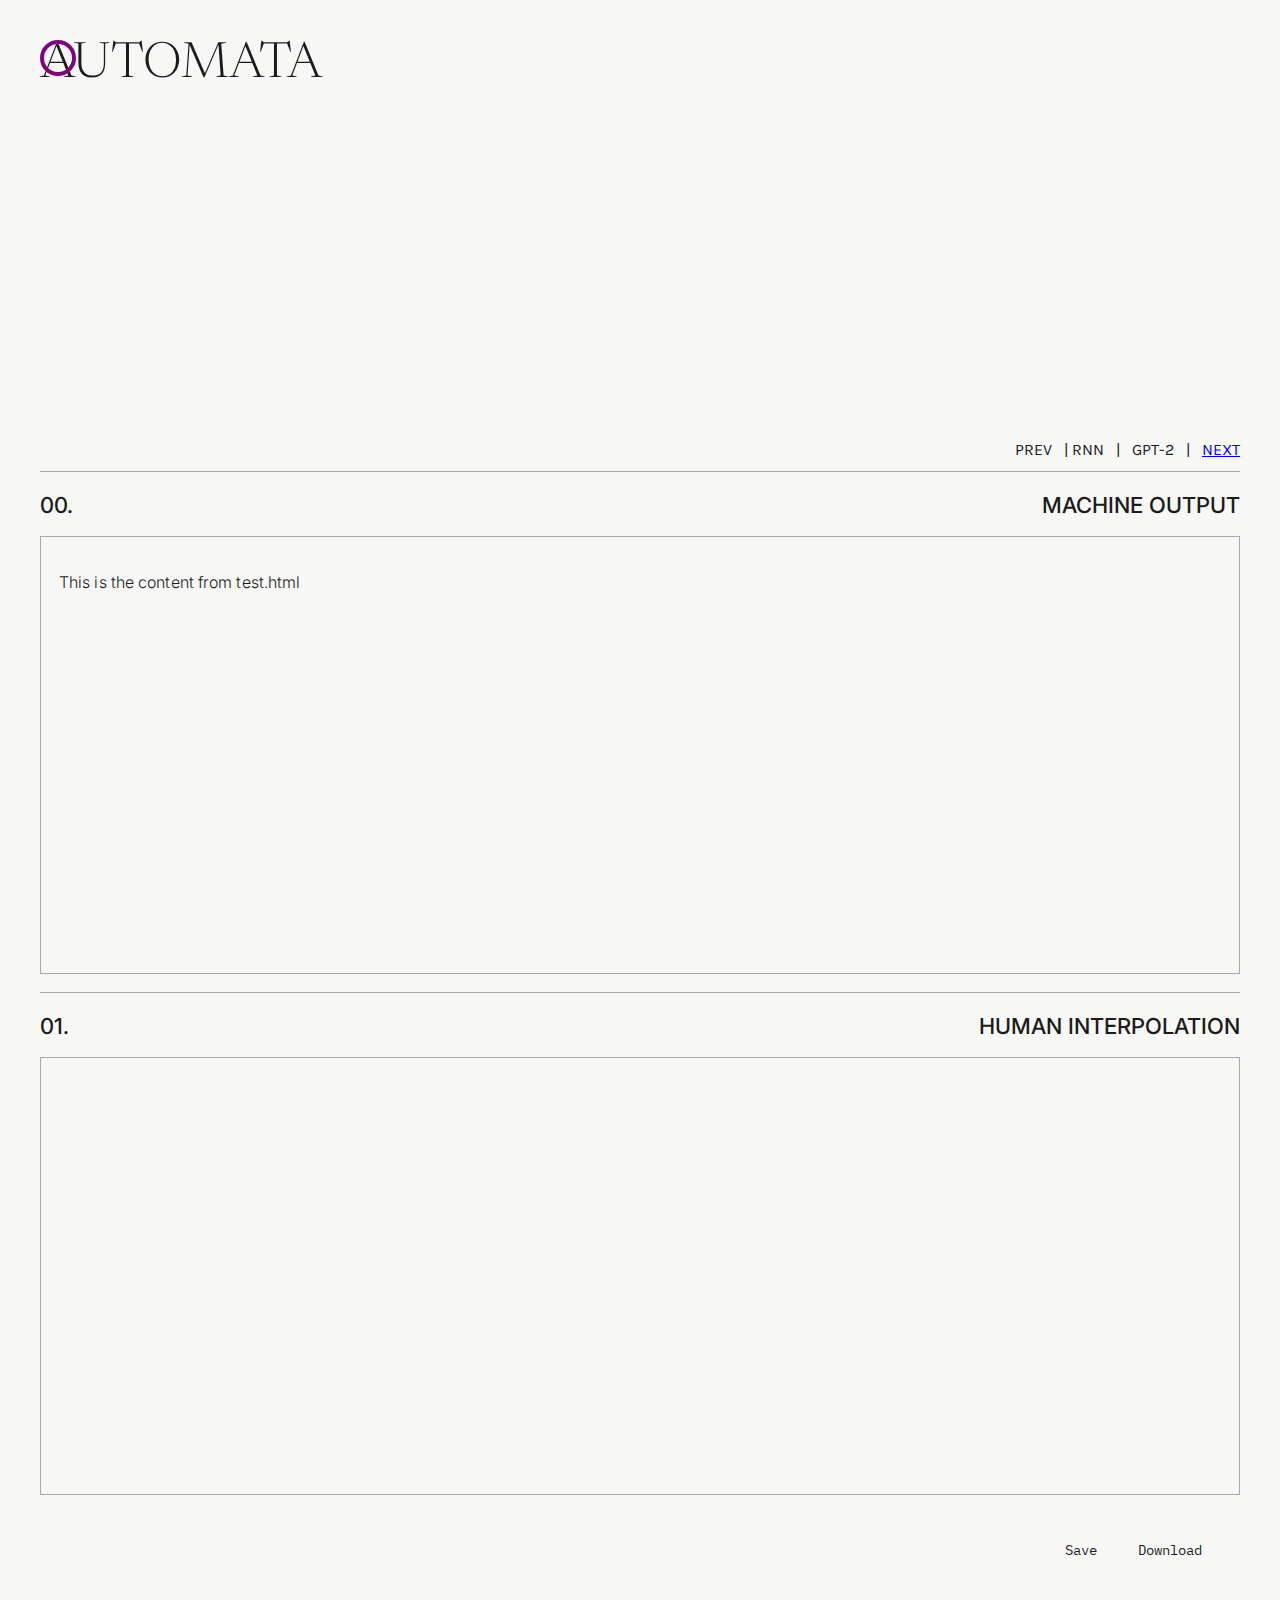
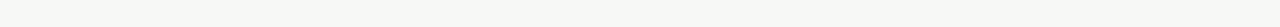
==== automata/index.html @ 6fb480c0 "ml" ====
<!DOCTYPE html>
<html lang="en">
<head>
  <meta charset="UTF-8">
  <meta name="viewport" content="width=device-width, initial-scale=1.0">
  <meta http-equiv="X-UA-Compatible" content="ie=edge">
  <meta name="description" content="AUTOMATA">
  <meta name="keywords" content="Automata, NLP, RNN, GPT-2, ML, AI">
  <meta name="author" content="Alex Kim">
  <title>AUTOMATA</title>
  <link rel="icon" type="image/x-icon" href="/img/favicon.ico">
  <link rel="stylesheet" href="css/style.css">
  <script src="https://ajax.googleapis.com/ajax/libs/jquery/3.6.0/jquery.min.js"></script>
  <script defer src="js/cursor.js"></script>
  <script defer src="js/column.js"></script>
  <script defer src="js/save.js"></script>
  <script defer src="js/load.js"></script>
  <script>
    $(document).ready(function() {
      // Load file content
      $.ajax({
        url: 'test.html',
        dataType: 'html',
        success: function(data) {
          $('.content00').html(data);
        },
        error: function() {
          $('.content00').text('Failed to load content.');
        }
      });
    });
  </script>
</head>
<body>
  <div id="circularcursor"></div>
  <div class="a">
    <div class="a1">AUTOMATA</div>
    <div class="a2">PREV &nbsp | RNN &nbsp | &nbsp GPT-2 &nbsp | &nbsp <a href="#" id="link1">NEXT</a></div>
  </div>
  <hr>
  <div class="b">
    <div class="b1">
      <div>00.</div> 
      <div style="text-align: right">MACHINE OUTPUT</div>
    </div>
    <div class="content00" id="left-column">
      <!-- Content will be dynamically loaded here -->
    </div>
  </div>
  <hr>
  <div class="b">
    <div class="b1">
      <div>01.</div> 
      <div style="text-align: right">HUMAN INTERPOLATION</div>
    </div>
    <div class="content01" id="right-column">
      <!-- human output -->
    </div>
  </div>
  <div class="buttons" style="text-align: right; padding: 20px">
    <button id="save-button" class="button-style">Save</button>
    <button id="download-button" class="button-style">Download</button>
  </div>
</body>
</html>
---- automata/css/style.css ----
@import url('https://fonts.googleapis.com/css2?family=IBM+Plex+Serif:ital,wght@0,100;0,200;0,300;0,400;0,500;0,600;0,700;1,100;1,200;1,300;1,400;1,500;1,600;1,700&display=swap');
@import url('https://fonts.googleapis.com/css2?family=IBM+Plex+Sans:ital,wght@0,100;0,200;0,300;0,400;0,500;0,600;0,700;1,100;1,200;1,300;1,400;1,500;1,600;1,700&display=swap');
@import url('https://fonts.googleapis.com/css2?family=IBM+Plex+Mono:ital,wght@0,100;0,200;0,300;0,400;0,500;0,600;0,700;1,100;1,200;1,300;1,400;1,500;1,600;1,700&display=swap');
@import url('https://fonts.googleapis.com/css2?family=Newsreader:ital,wght@0,200;0,300;0,400;0,500;0,600;0,700;0,800;1,200;1,300;1,400;1,500;1,600;1,700;1,800&display=swap');
@import url('https://fonts.googleapis.com/css2?family=Chivo:ital,wght@0,100;0,200;0,300;0,400;0,500;0,600;0,700;0,800;0,900;1,100;1,200;1,300;1,400;1,500;1,600;1,700;1,800;1,900&display=swap');
@import url('https://fonts.googleapis.com/css2?family=Karla:ital,wght@0,400;0,500;0,600;0,700;1,400;1,500;1,600;1,700&display=swap');
@import url('https://fonts.googleapis.com/css2?family=Inter:wght@100;200;300;400;500;600;700;800&display=swap');

* {
  cursor: none;
}
body {
  background-color: #f7f8f6;
  margin: 40px;
  font-family: 'Inter', serif;
  font-weight: 600;
  font-size: min(max(1rem, 4.35vw), 20px);
  color: #1b1b1b;
}
div {
  border: 0px solid red;
}
hr {
  margin-top:12px;
  margin-bottom:20px;
  height: 1px;
  border-width:0;
  color: none;
  background-color: darkgray;
}
.a {
}
.a1 {
  font-family: 'Newsreader', serif;
  font-weight: 300;
  font-size: 50px;
  height: 400px;
}
.a2 {
  font-family: 'Karla', serif;
  font-weight: 400;
  font-size: 16px;
  text-align: right;
}
.b1 {
  margin-bottom: 18px;
  display: grid;
  grid-template-columns: 1fr 1fr;
  font-family: 'Inter', serif;
  font-weight: 500;
  font-size: 22px;
  color: #1b1b1b;
}
.content00 {
  border: 1px solid darkgray;
  height: 400px;
  margin-bottom: 18px;
  padding: 18px;
  overflow: scroll;
  font-family: 'Inter', serif;
  font-weight: 300;
  font-size: 16px;
  color: #1b1b1b;
  line-height: 1.4;
	letter-spacing: 0.1px; 
  text-align: justify;
  text-justify: inter-word;
}
.content01 {
  border: 1px solid darkgray;
  height: 400px;
  margin-bottom: 18px;
  padding: 18px;
  overflow: scroll;
  font-family: 'Inter', serif;
  font-weight: 300;
  font-size: 16px;
  color: #1b1b1b;
  line-height: 1.4;
	letter-spacing: 0.1px; 
  text-align: justify;
  text-justify: inter-word;
}
/* Target Google Chrome and Safari */
::-webkit-scrollbar {
  width: 12px;
}
::-webkit-scrollbar-thumb {
  background-color: #f7f8f6;
  border: 1px solid #1b1b1b;
}
::-webkit-scrollbar-thumb:hover {
  background-color: #999;
}
::-webkit-scrollbar-track {
  background-color: #f7f8f6;
}
/* Target Firefox */
::-moz-scrollbar {
  width: 10px;
}
::-moz-scrollbar-thumb {
  background-color: #555;
  border-radius: 3px;
}
::-moz-scrollbar-thumb:hover {
  background-color: #999;
}
::-moz-scrollbar-track {
  background-color: #eee;
}
/* Target Microsoft Edge and Internet Explorer */
::-ms-scrollbar {
  width: 10px;
}
::-ms-scrollbar-thumb {
  background-color: #555;
  border-radius: 5px;
}
::-ms-scrollbar-thumb:hover {
  background-color: #999;
}
::-ms-scrollbar-track {
  background-color: #eee;
}
.modal {
  display: none;
  position: fixed;
  z-index: 9999;
  left: 0;
  top: 0;
  width: 100%;
  height: 100%;
  overflow: auto;
  background-color: rgba(0, 0, 0, 0.8);
}
.modal-content {
  display: block;
  margin: 10% auto;
  max-width: 600px;
  background-color: #fefefe;
  border-radius: 5px;
  padding: 20px;
  text-align: center;
}
video {
  max-width: 100%;
  height: auto;
}
.close {
  color: #aaa;
  float: right;
  font-size: 28px;
  font-weight: bold;
  cursor: pointer;
}
.close:hover,
.close:focus {
  color: black;
  text-decoration: none;
  cursor: pointer;
}


.highlighted {
  color: #333333;
  transition: opacity 3s ease-in-out;
  opacity: 0;
}
.highlighted.fade-in {
  opacity: 1;
  animation: fade-in 3s ease-in-out;
}
.fade-in {
  opacity: 1;
  animation: fade-in 3s ease-in-out;
}
#circularcursor {
  background-color: transparent;
  border:4px solid purple;    
  height:28px;
  width:28px;
  border-radius:50%;
  -moz-border-radius:50%;
  -webkit-border-radius:50%;
  position: absolute;
  z-index: 1;
}
.fuchsia {
  background-color: purple;
  color: #f7f7f7;
  animation: fade-in 3s ease-in-out;
}
.buttons {
}
.button-style {
  background-color: #f7f8f6;
  font-family: 'IBM Plex Mono';
  font-size: min(max(1rem, 4.35vw), 14px);
  color: #1b1b1b;
  border: 1px #1b1b1b;
  padding: 8px 18px;
  cursor: pointer;
}
.button-style:hover {
  background-color: lightblue;
  color: #333;
  cursor: none;
}
@keyframes fade-in {
  from {
    opacity: 0;
  }
  to {
    opacity: 1;
  }
}
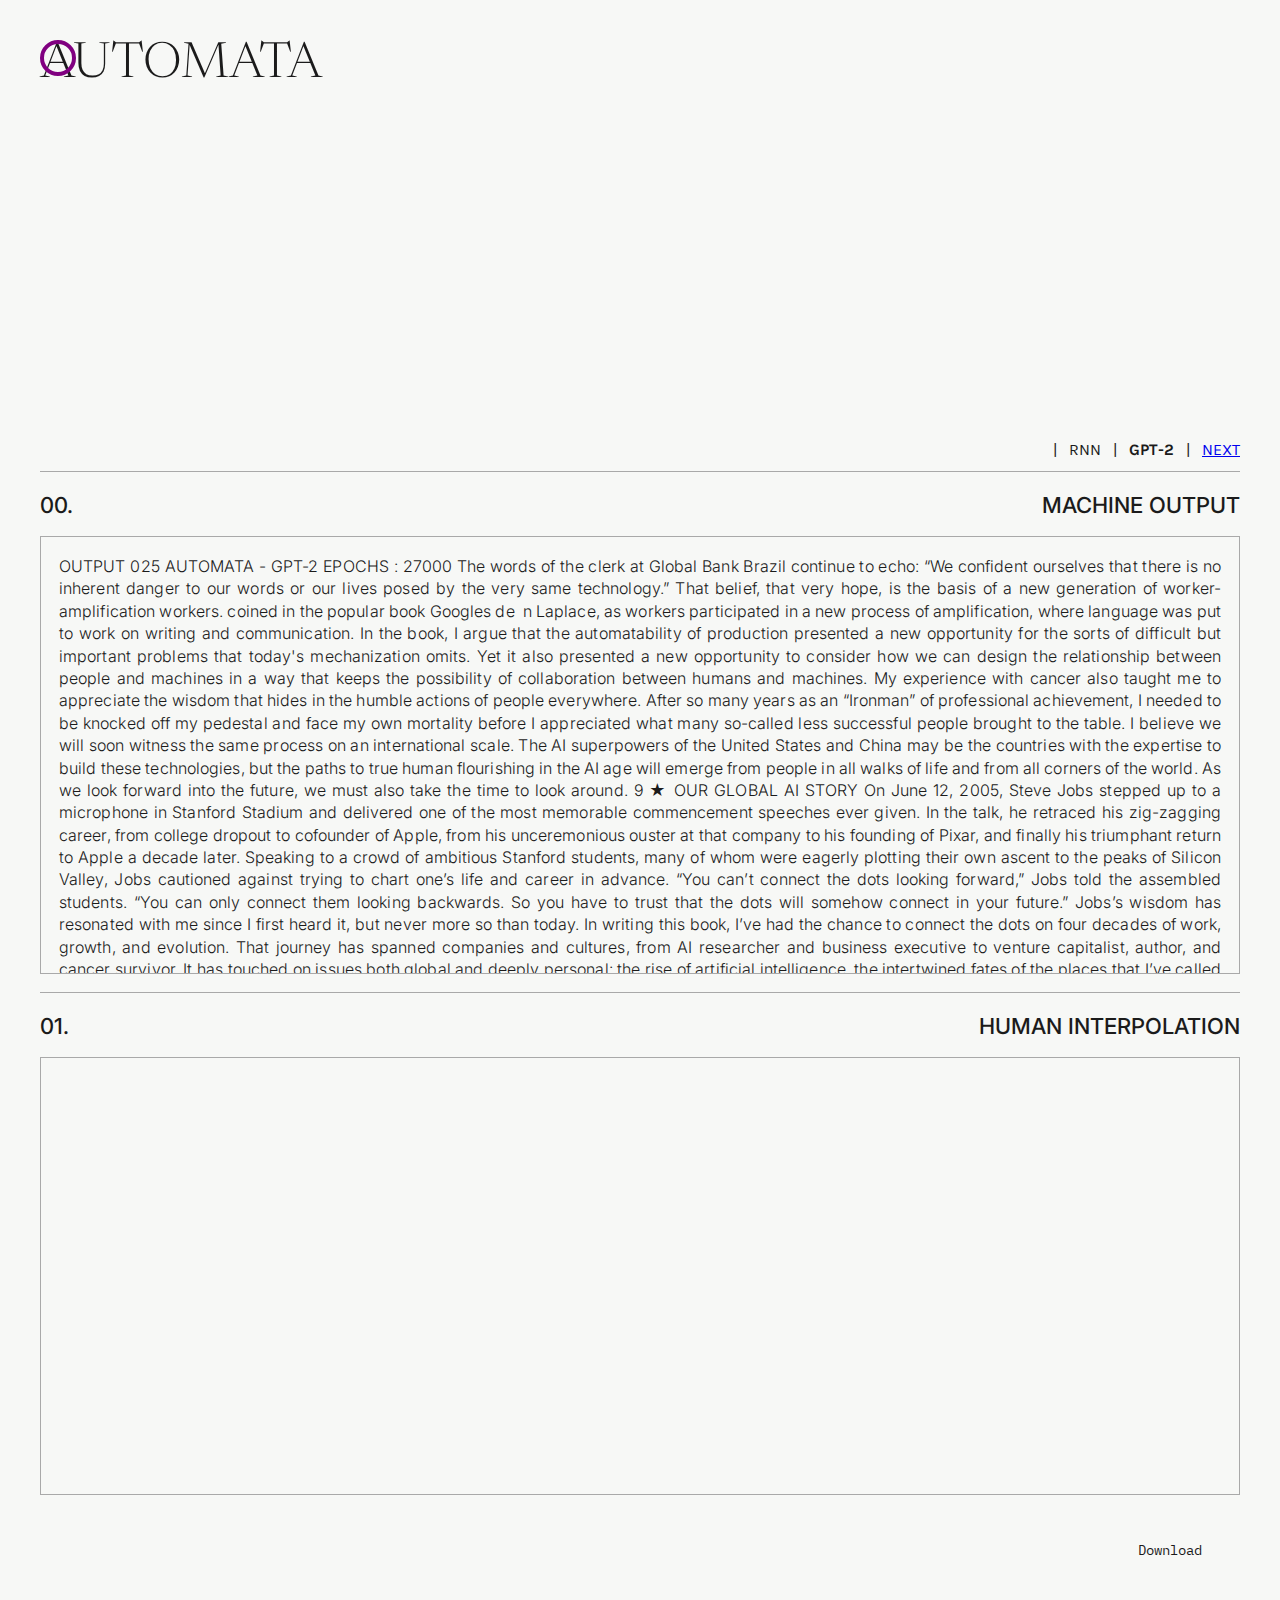
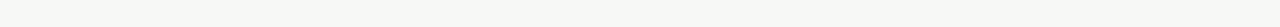
==== commit ad047326: "ml" ====
--- a/automata/index.html
+++ b/automata/index.html
@@ -1,65 +1,50 @@
 <!DOCTYPE html>
 <html lang="en">
 <head>
-  <meta charset="UTF-8">
-  <meta name="viewport" content="width=device-width, initial-scale=1.0">
-  <meta http-equiv="X-UA-Compatible" content="ie=edge">
-  <meta name="description" content="AUTOMATA">
-  <meta name="keywords" content="Automata, NLP, RNN, GPT-2, ML, AI">
-  <meta name="author" content="Alex Kim">
-  <title>AUTOMATA</title>
-  <link rel="icon" type="image/x-icon" href="/img/favicon.ico">
-  <link rel="stylesheet" href="css/style.css">
-  <script src="https://ajax.googleapis.com/ajax/libs/jquery/3.6.0/jquery.min.js"></script>
+	<meta charset="UTF-8">
+	<meta name="viewport" content="width=device-width, initial-scale=1.0">
+	<meta http-equiv="X-UA-Compatible" content="ie=edge">
+	<meta name="description" content="AUTOMATA">
+	<meta name="keywords" content="Automata, NLP, RNN, GPT-2, ML, AI">
+	<meta name="author" content="Alex Kim">
+	<title>AUTOMATA</title>
+	<link rel="icon" type="image/x-icon" href="/img/favicon.ico">
+	<link rel="stylesheet" href="css/style.css">
+	<script src="https://ajax.googleapis.com/ajax/libs/jquery/2.1.1/jquery.min.js"></script>
   <script defer src="js/cursor.js"></script>
   <script defer src="js/column.js"></script>
   <script defer src="js/save.js"></script>
   <script defer src="js/load.js"></script>
-  <script>
-    $(document).ready(function() {
-      // Load file content
-      $.ajax({
-        url: 'test.html',
-        dataType: 'html',
-        success: function(data) {
-          $('.content00').html(data);
-        },
-        error: function() {
-          $('.content00').text('Failed to load content.');
-        }
-      });
-    });
-  </script>
 </head>
 <body>
   <div id="circularcursor"></div>
   <div class="a">
-    <div class="a1">AUTOMATA</div>
-    <div class="a2">PREV &nbsp | RNN &nbsp | &nbsp GPT-2 &nbsp | &nbsp <a href="#" id="link1">NEXT</a></div>
+      <div class="a1">AUTOMATA</div>
+      <div class="a2">| &nbsp RNN &nbsp | &nbsp <b>GPT-2</b> &nbsp | &nbsp <a href="#" id="link1">NEXT</a></div>
   </div>
   <hr>
   <div class="b">
-    <div class="b1">
-      <div>00.</div> 
-      <div style="text-align: right">MACHINE OUTPUT</div>
-    </div>
-    <div class="content00" id="left-column">
-      <!-- Content will be dynamically loaded here -->
-    </div>
+      <div class="b1">
+          <div>00.</div> 
+          <div style="text-align: right">MACHINE OUTPUT</div>
+      </div>
+      <div class="content00" id="left-column">
+        <!-- machine output -->
+      </div>
   </div>
   <hr>
   <div class="b">
-    <div class="b1">
-      <div>01.</div> 
-      <div style="text-align: right">HUMAN INTERPOLATION</div>
-    </div>
-    <div class="content01" id="right-column">
-      <!-- human output -->
-    </div>
+      <div class="b1">
+          <div>01.</div> 
+          <div style="text-align: right">HUMAN INTERPOLATION</div>
+      </div>
+      <div class="content01" id="right-column">
+         <!-- human output -->
+      </div>
   </div>
   <div class="buttons" style="text-align: right; padding: 20px">
-    <button id="save-button" class="button-style">Save</button>
+    <!-- <button id="save-button" class="button-style">Save</button> -->
     <button id="download-button" class="button-style">Download</button>
   </div>
 </body>
-</html>
+</html>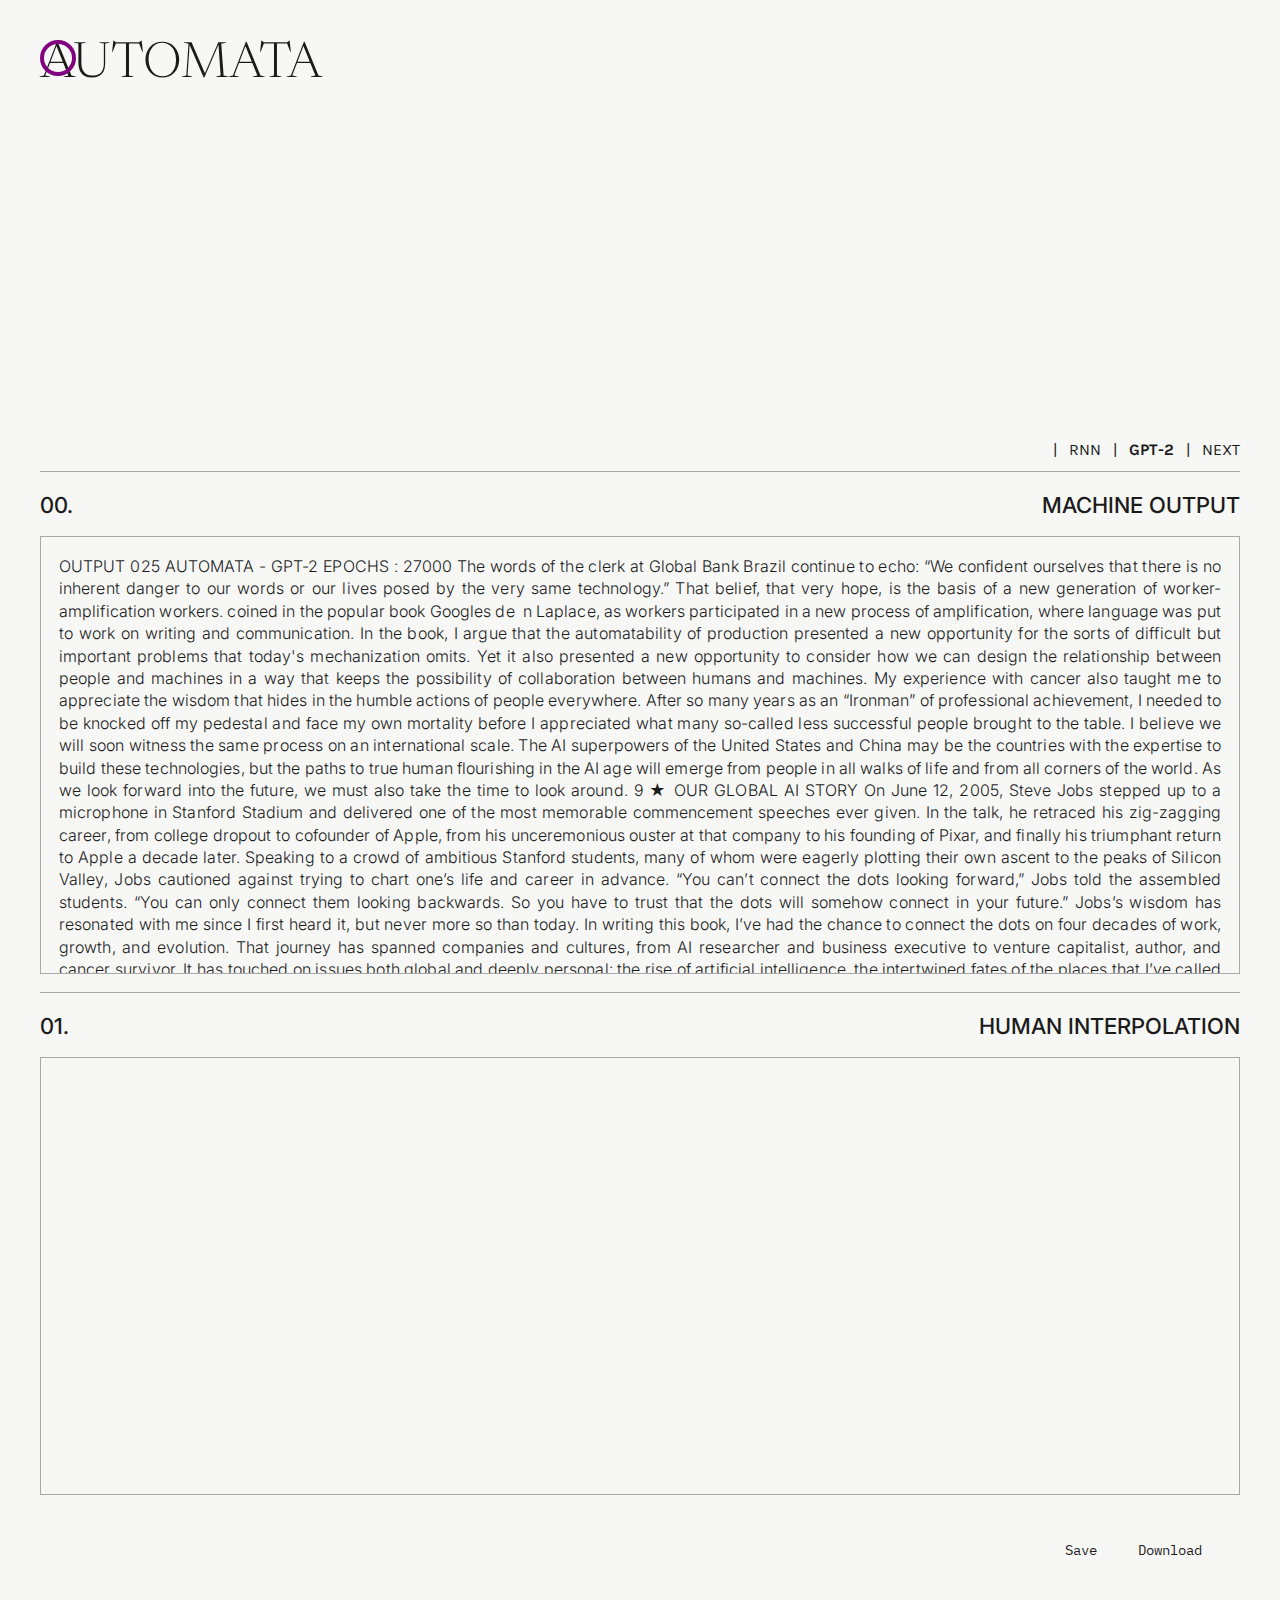
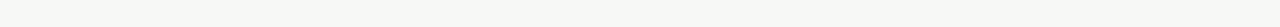
==== commit 283ac9d5: "Update index.html" ====
--- a/automata/index.html
+++ b/automata/index.html
@@ -43,7 +43,7 @@
       </div>
   </div>
   <div class="buttons" style="text-align: right; padding: 20px">
-    <!-- <button id="save-button" class="button-style">Save</button> -->
+    <button id="save-button" class="button-style">Save</button>
     <button id="download-button" class="button-style">Download</button>
   </div>
 </body>
--- a/automata/css/style.css
+++ b/automata/css/style.css
@@ -5,7 +5,6 @@
 @import url('https://fonts.googleapis.com/css2?family=Chivo:ital,wght@0,100;0,200;0,300;0,400;0,500;0,600;0,700;0,800;0,900;1,100;1,200;1,300;1,400;1,500;1,600;1,700;1,800;1,900&display=swap');
 @import url('https://fonts.googleapis.com/css2?family=Karla:ital,wght@0,400;0,500;0,600;0,700;1,400;1,500;1,600;1,700&display=swap');
 @import url('https://fonts.googleapis.com/css2?family=Inter:wght@100;200;300;400;500;600;700;800&display=swap');
-
 * {
   cursor: none;
 }
@@ -28,8 +27,10 @@
   color: none;
   background-color: darkgray;
 }
-.a {
-}
+a:link { color: #1b1b1b; text-decoration: none; }
+a:visited { color: #1b1b1b; text-decoration: none; }
+a:hover { color: purple; text-decoration: none; }
+a:active { color: #1b1b1b; text-decoration: none; }
 .a1 {
   font-family: 'Newsreader', serif;
   font-weight: 300;
